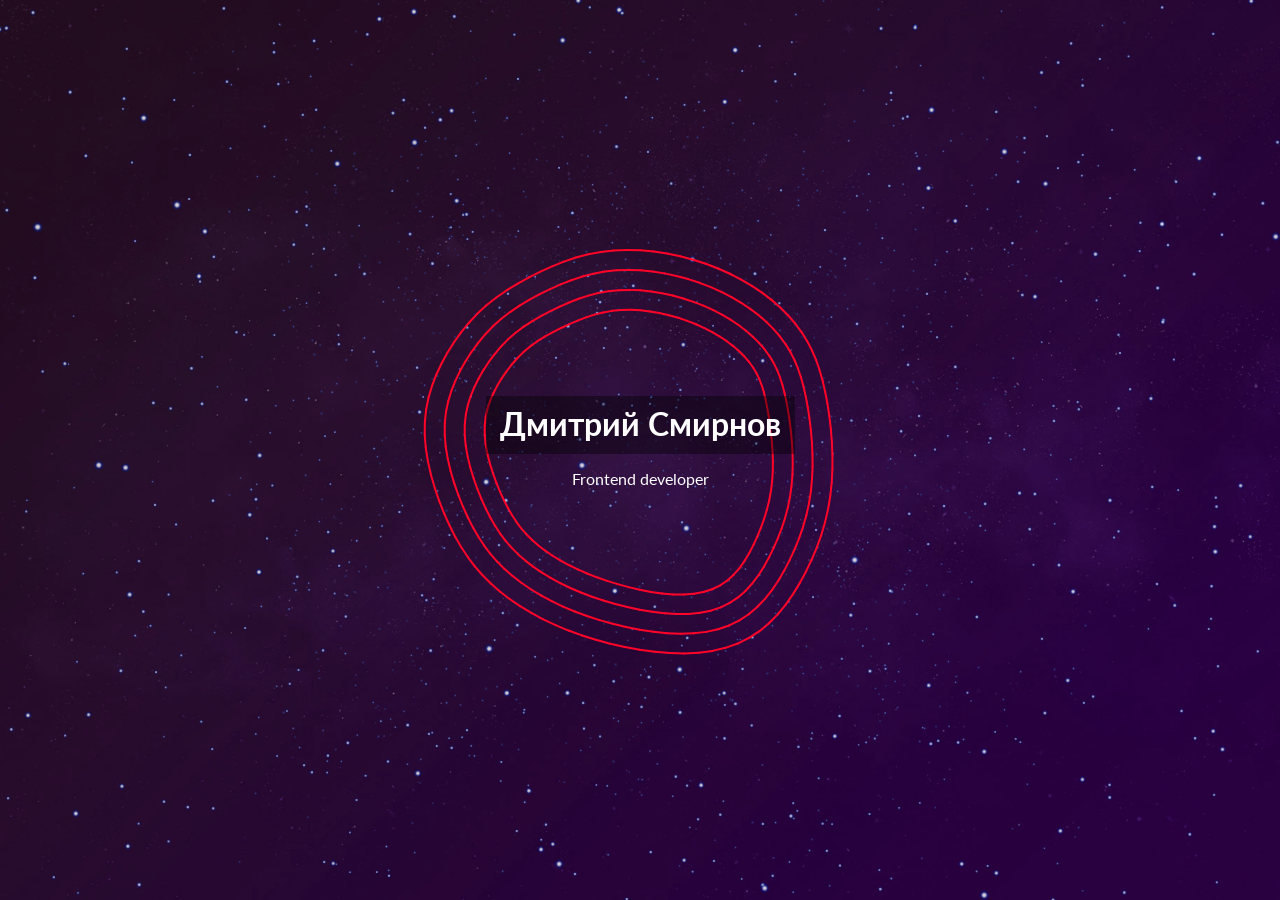
==== index.html @ 9b75b9be "commit" ====
<!DOCTYPE html>
<html lang="en">

<head>
    <meta charset="UTF-8">
    <meta name="viewport" content="width=device-width, initial-scale=1.0">
    <meta http-equiv="X-UA-Compatible" content="ie=edge">
    <title>Document</title>
    <link rel="stylesheet" href="css/style.css">

    <link href="https://fonts.googleapis.com/css?family=Lato:400,400i,700,700i&display=swap" rel="stylesheet">
</head>

<body>
    <div class="container-stars"></div>
    <div class="container">
        <h1 class="container__hello">Дмитрий Смирнов</h1>
        <p class="container__description">Frontend developer</p>
    </div>
    <script src="js/vendors.js"></script>
    <script src="js/bundle.js"></script>
</body>

</html>
---- css/style.css ----
/*! normalize.css v8.0.1 | MIT License | github.com/necolas/normalize.css */html{line-height:1.15;-webkit-text-size-adjust:100%}main{display:block}h1{font-size:2em;margin:.67em 0}hr{box-sizing:content-box;height:0;overflow:visible}pre{font-family:monospace,monospace;font-size:1em}a{background-color:transparent}abbr[title]{border-bottom:none;text-decoration:underline;-webkit-text-decoration:underline dotted;text-decoration:underline dotted}b,strong{font-weight:bolder}code,kbd,samp{font-family:monospace,monospace;font-size:1em}small{font-size:80%}sub,sup{font-size:75%;line-height:0;position:relative;vertical-align:baseline}sub{bottom:-.25em}sup{top:-.5em}img{border-style:none}button,input,optgroup,select,textarea{font-family:inherit;font-size:100%;line-height:1.15;margin:0}button,input{overflow:visible}button,select{text-transform:none}[type=button],[type=reset],[type=submit],button{-webkit-appearance:button}[type=button]::-moz-focus-inner,[type=reset]::-moz-focus-inner,[type=submit]::-moz-focus-inner,button::-moz-focus-inner{border-style:none;padding:0}[type=button]:-moz-focusring,[type=reset]:-moz-focusring,[type=submit]:-moz-focusring,button:-moz-focusring{outline:1px dotted ButtonText}fieldset{padding:.35em .75em .625em}legend{box-sizing:border-box;color:inherit;display:table;max-width:100%;padding:0;white-space:normal}progress{vertical-align:baseline}textarea{overflow:auto}[type=checkbox],[type=radio]{box-sizing:border-box;padding:0}[type=number]::-webkit-inner-spin-button,[type=number]::-webkit-outer-spin-button{height:auto}[type=search]{-webkit-appearance:textfield;outline-offset:-2px}[type=search]::-webkit-search-decoration{-webkit-appearance:none}::-webkit-file-upload-button{-webkit-appearance:button;font:inherit}details{display:block}summary{display:list-item}[hidden],template{display:none}body,html{box-sizing:border-box}*,:after,:before{box-sizing:inherit}body{min-width:320px;margin:0;padding:0;font-family:Lato,Arial,Helvetica,sans-serif;background-color:#29102e}.no-scroll{overflow:hidden;height:100%}img{max-width:100%;height:auto}a{color:inherit;text-decoration:none}.visually-hidden{position:absolute;width:1px;height:1px;margin:-1px;border:0;padding:0;white-space:nowrap;-webkit-clip-path:inset(100%);clip-path:inset(100%);clip:rect(0 0 0 0);overflow:hidden}h1{text-align:center}.container-stars{position:relative;top:0;left:0;background-image:url(../assets/img/bg.jpg);height:100vh;background-position:50%;background-size:cover}.container,.container-stars canvas{position:absolute;top:0;left:0}.container{right:0;max-width:1240px;padding-left:40px;padding-right:40px;height:100vh;color:#fff;-ms-flex-direction:column;flex-direction:column;-ms-flex-wrap:wrap;flex-wrap:wrap}.container,.container__hello{margin:0 auto;display:-ms-flexbox;display:flex;-ms-flex-pack:center;justify-content:center;-ms-flex-align:center;align-items:center}.container__hello{text-align:center;background-color:rgba(0,0,0,.4);font-size:2em;height:1.8em;padding-left:14px;padding-right:14px}@media (max-width:768px){h1{font-size:20px}}
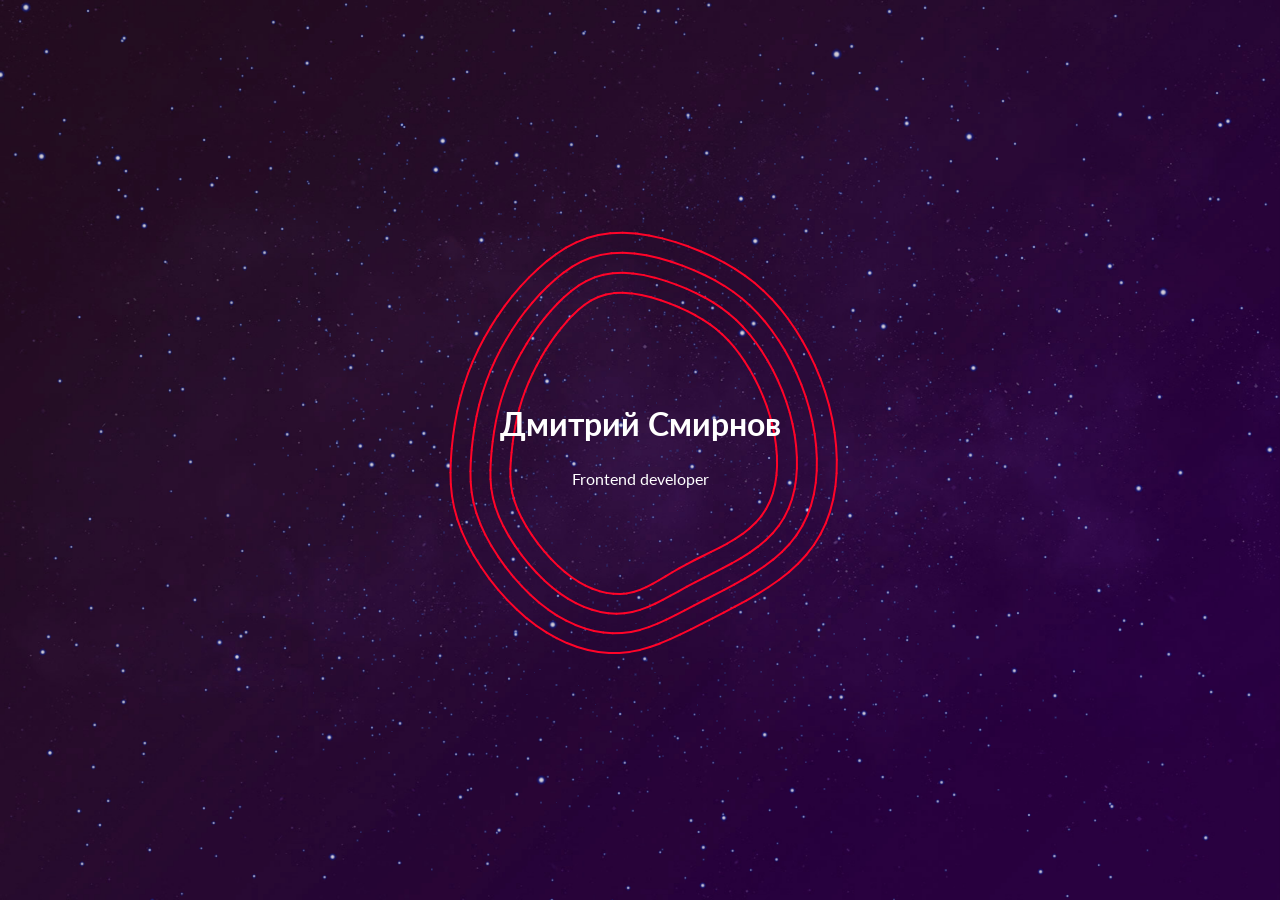
==== commit 692108c1: "1" ====
--- a/index.html
+++ b/index.html
@@ -5,13 +5,13 @@
     <meta charset="UTF-8">
     <meta name="viewport" content="width=device-width, initial-scale=1.0">
     <meta http-equiv="X-UA-Compatible" content="ie=edge">
-    <title>Document</title>
+    <title>Frontend / UI / UX / Animation</title>
     <link rel="stylesheet" href="css/style.css">
 
     <link href="https://fonts.googleapis.com/css?family=Lato:400,400i,700,700i&display=swap" rel="stylesheet">
 </head>
 
-<body>
+<body class="no-scroll">
     <div class="container-stars"></div>
     <div class="container">
         <h1 class="container__hello">Дмитрий Смирнов</h1>
--- a/css/style.css
+++ b/css/style.css
@@ -1 +1 @@
-/*! normalize.css v8.0.1 | MIT License | github.com/necolas/normalize.css */html{line-height:1.15;-webkit-text-size-adjust:100%}main{display:block}h1{font-size:2em;margin:.67em 0}hr{box-sizing:content-box;height:0;overflow:visible}pre{font-family:monospace,monospace;font-size:1em}a{background-color:transparent}abbr[title]{border-bottom:none;text-decoration:underline;-webkit-text-decoration:underline dotted;text-decoration:underline dotted}b,strong{font-weight:bolder}code,kbd,samp{font-family:monospace,monospace;font-size:1em}small{font-size:80%}sub,sup{font-size:75%;line-height:0;position:relative;vertical-align:baseline}sub{bottom:-.25em}sup{top:-.5em}img{border-style:none}button,input,optgroup,select,textarea{font-family:inherit;font-size:100%;line-height:1.15;margin:0}button,input{overflow:visible}button,select{text-transform:none}[type=button],[type=reset],[type=submit],button{-webkit-appearance:button}[type=button]::-moz-focus-inner,[type=reset]::-moz-focus-inner,[type=submit]::-moz-focus-inner,button::-moz-focus-inner{border-style:none;padding:0}[type=button]:-moz-focusring,[type=reset]:-moz-focusring,[type=submit]:-moz-focusring,button:-moz-focusring{outline:1px dotted ButtonText}fieldset{padding:.35em .75em .625em}legend{box-sizing:border-box;color:inherit;display:table;max-width:100%;padding:0;white-space:normal}progress{vertical-align:baseline}textarea{overflow:auto}[type=checkbox],[type=radio]{box-sizing:border-box;padding:0}[type=number]::-webkit-inner-spin-button,[type=number]::-webkit-outer-spin-button{height:auto}[type=search]{-webkit-appearance:textfield;outline-offset:-2px}[type=search]::-webkit-search-decoration{-webkit-appearance:none}::-webkit-file-upload-button{-webkit-appearance:button;font:inherit}details{display:block}summary{display:list-item}[hidden],template{display:none}body,html{box-sizing:border-box}*,:after,:before{box-sizing:inherit}body{min-width:320px;margin:0;padding:0;font-family:Lato,Arial,Helvetica,sans-serif;background-color:#29102e}.no-scroll{overflow:hidden;height:100%}img{max-width:100%;height:auto}a{color:inherit;text-decoration:none}.visually-hidden{position:absolute;width:1px;height:1px;margin:-1px;border:0;padding:0;white-space:nowrap;-webkit-clip-path:inset(100%);clip-path:inset(100%);clip:rect(0 0 0 0);overflow:hidden}h1{text-align:center}.container-stars{position:relative;top:0;left:0;background-image:url(../assets/img/bg.jpg);height:100vh;background-position:50%;background-size:cover}.container,.container-stars canvas{position:absolute;top:0;left:0}.container{right:0;max-width:1240px;padding-left:40px;padding-right:40px;height:100vh;color:#fff;-ms-flex-direction:column;flex-direction:column;-ms-flex-wrap:wrap;flex-wrap:wrap}.container,.container__hello{margin:0 auto;display:-ms-flexbox;display:flex;-ms-flex-pack:center;justify-content:center;-ms-flex-align:center;align-items:center}.container__hello{text-align:center;background-color:rgba(0,0,0,.4);font-size:2em;height:1.8em;padding-left:14px;padding-right:14px}@media (max-width:768px){h1{font-size:20px}}+/*! normalize.css v8.0.1 | MIT License | github.com/necolas/normalize.css */html{line-height:1.15;-webkit-text-size-adjust:100%}main{display:block}h1{font-size:2em;margin:.67em 0}hr{box-sizing:content-box;height:0;overflow:visible}pre{font-family:monospace,monospace;font-size:1em}a{background-color:transparent}abbr[title]{border-bottom:none;text-decoration:underline;-webkit-text-decoration:underline dotted;text-decoration:underline dotted}b,strong{font-weight:bolder}code,kbd,samp{font-family:monospace,monospace;font-size:1em}small{font-size:80%}sub,sup{font-size:75%;line-height:0;position:relative;vertical-align:baseline}sub{bottom:-.25em}sup{top:-.5em}img{border-style:none}button,input,optgroup,select,textarea{font-family:inherit;font-size:100%;line-height:1.15;margin:0}button,input{overflow:visible}button,select{text-transform:none}[type=button],[type=reset],[type=submit],button{-webkit-appearance:button}[type=button]::-moz-focus-inner,[type=reset]::-moz-focus-inner,[type=submit]::-moz-focus-inner,button::-moz-focus-inner{border-style:none;padding:0}[type=button]:-moz-focusring,[type=reset]:-moz-focusring,[type=submit]:-moz-focusring,button:-moz-focusring{outline:1px dotted ButtonText}fieldset{padding:.35em .75em .625em}legend{box-sizing:border-box;color:inherit;display:table;max-width:100%;padding:0;white-space:normal}progress{vertical-align:baseline}textarea{overflow:auto}[type=checkbox],[type=radio]{box-sizing:border-box;padding:0}[type=number]::-webkit-inner-spin-button,[type=number]::-webkit-outer-spin-button{height:auto}[type=search]{-webkit-appearance:textfield;outline-offset:-2px}[type=search]::-webkit-search-decoration{-webkit-appearance:none}::-webkit-file-upload-button{-webkit-appearance:button;font:inherit}details{display:block}summary{display:list-item}[hidden],template{display:none}body,html{box-sizing:border-box}*,:after,:before{box-sizing:inherit}body{min-width:320px;margin:0;padding:0;height:100vh;font-family:Lato,Arial,Helvetica,sans-serif;background-color:#29102e}.no-scroll{overflow:hidden;height:100%}img{max-width:100%;height:auto}a{color:inherit;text-decoration:none}.visually-hidden{position:absolute;width:1px;height:1px;margin:-1px;border:0;padding:0;white-space:nowrap;-webkit-clip-path:inset(100%);clip-path:inset(100%);clip:rect(0 0 0 0);overflow:hidden}h1{text-align:center}.container-stars{position:fixed;top:0;left:0;background-image:url(../../assets/img/bg.jpg);height:100vh;width:100vw;background-position:50%;background-size:cover}.container,.container-stars canvas{position:absolute;top:0;left:0}.container{right:0;max-width:1240px;padding-left:40px;padding-right:40px;height:100vh;color:#fff;-ms-flex-direction:column;flex-direction:column;-ms-flex-wrap:wrap;flex-wrap:wrap}.container,.container__hello{margin:0 auto;display:-ms-flexbox;display:flex;-ms-flex-pack:center;justify-content:center;-ms-flex-align:center;align-items:center}.container__hello{text-align:center;font-size:2em;height:1.8em;padding-left:14px;padding-right:14px}@media (max-width:768px){h1{font-size:20px}}
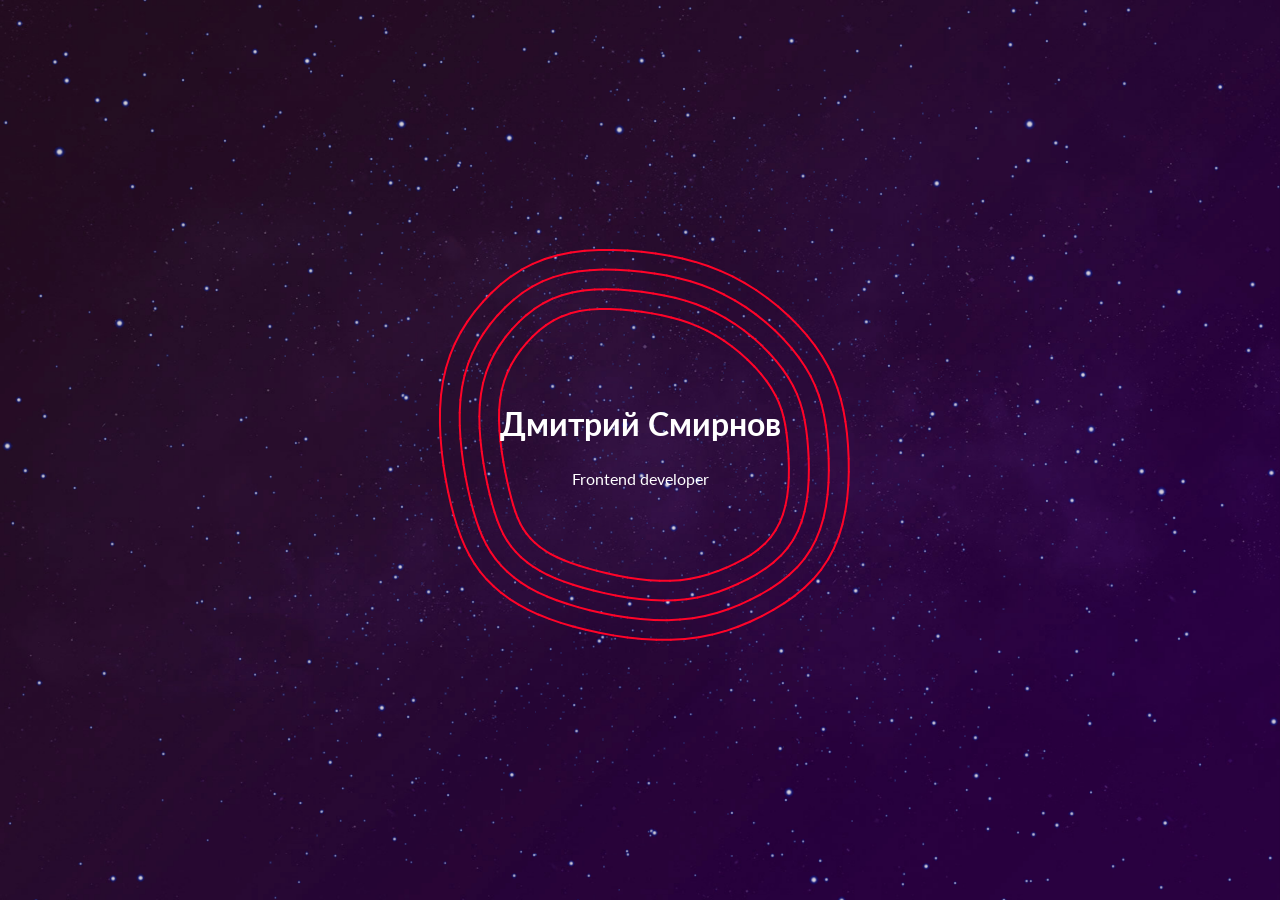
==== commit 7681a144: "commit" ====
--- a/index.html
+++ b/index.html
@@ -9,6 +9,9 @@
     <link rel="stylesheet" href="css/style.css">
 
     <link href="https://fonts.googleapis.com/css?family=Lato:400,400i,700,700i&display=swap" rel="stylesheet">
+    <meta property="og:title" content="Developer card" />
+    <meta property="og:url" content="https://7mirnoff.github.io/" />
+    <meta property="og:image" content="assets/img/view.png" />
 </head>
 
 <body class="no-scroll">
